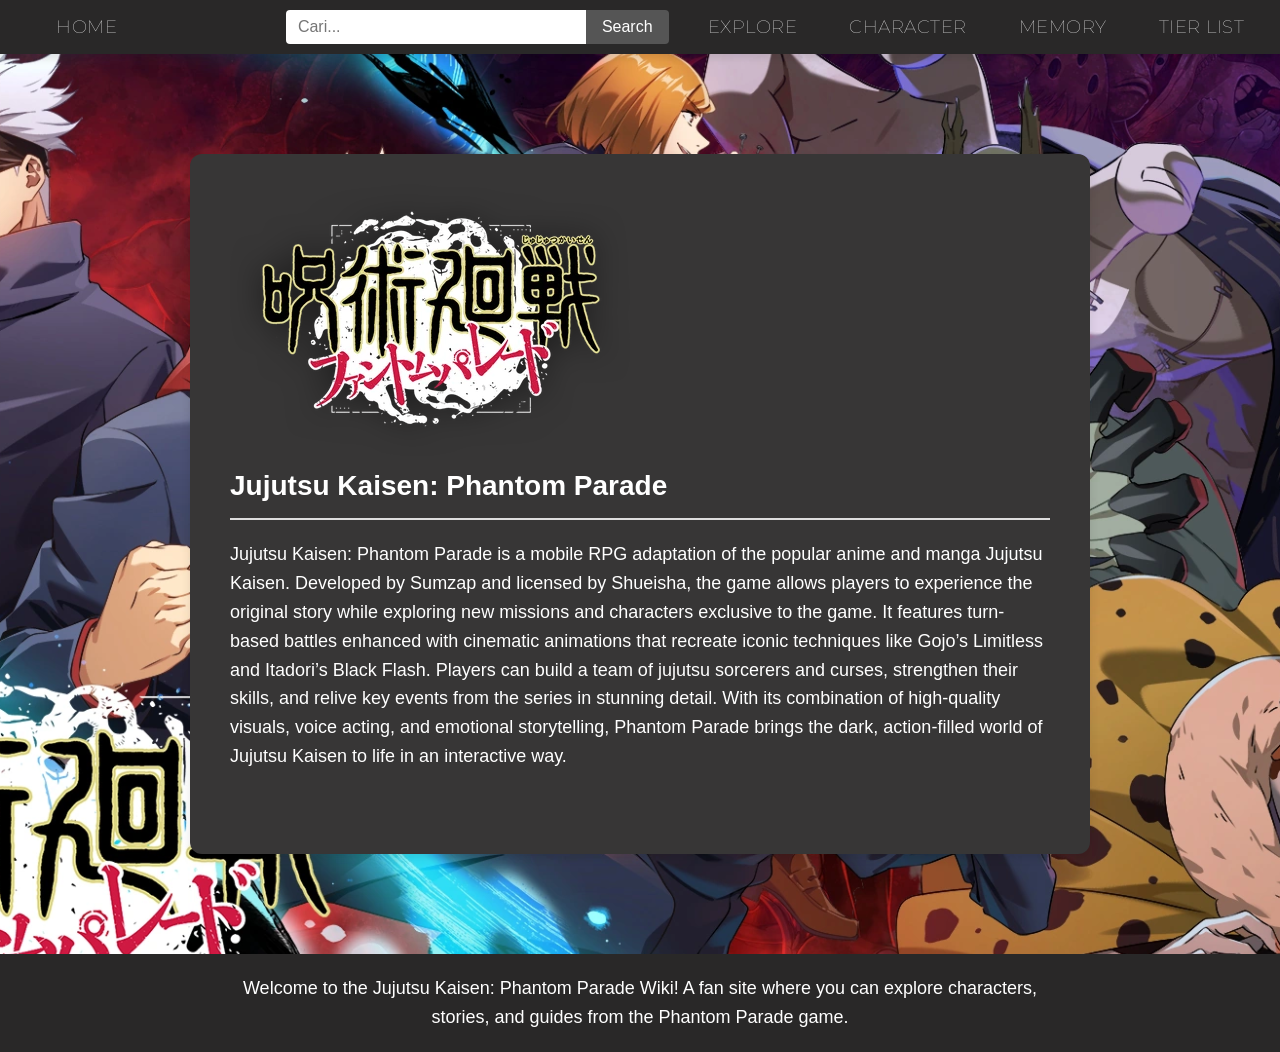
==== index.html @ 34af7470 "Initiate Project" ====
<!DOCTYPE html>
<html lang="id">
<head>
    <meta charset="UTF-8">
    <meta name="viewport" content="width=device-width, initial-scale=1.0">
    <title>Wiki_Game_JJK</title>
    <link rel="stylesheet" href="style.css">
</head>
<body>
 
  <nav class="navbar">
    <div class="navbar-left">
      <ul class="nav-left">
        <li><a href="index.html">HOME</a></li>
      </ul>
    </div>
    <div class="navbar-center">
      <form class="search-form">
        <input type="text" placeholder="Cari..." class="search-input">
        <button type="submit" class="search-button">Search</button>
      </form>
    </div>
    <ul class="nav-links">
      <li><a href="Explore.html">EXPLORE</a></li>
      <li><a href="Character.html">CHARACTER</a></li>
      <li><a href="Memory.html">MEMORY</a></li>
      <li><a href="Tier_List.html">TIER LIST</a></li>
    </ul>
  </nav>

<main class="content-container">
    <div class="content-box">
        <img src="LOGO_JJK.webp" alt="Logo" class="content-logo"> 
        <h1>Jujutsu Kaisen: Phantom Parade</h1>
        <p>Jujutsu Kaisen: Phantom Parade is a mobile RPG adaptation of the popular anime and manga Jujutsu Kaisen. Developed by Sumzap and licensed by Shueisha, the game allows players to experience the original story while exploring new missions and characters exclusive to the game. It features turn-based battles enhanced with cinematic animations that recreate iconic techniques like Gojo’s Limitless and Itadori’s Black Flash. Players can build a team of jujutsu sorcerers and curses, strengthen their skills, and relive key events from the series in stunning detail. With its combination of high-quality visuals, voice acting, and emotional storytelling, Phantom Parade brings the dark, action-filled world of Jujutsu Kaisen to life in an interactive way.</p>
        <p></p>
    </div>
</main>

<section class="solid-section">
    <p>Welcome to the Jujutsu Kaisen: Phantom Parade Wiki! A fan site where you can explore characters, stories, and guides from the Phantom Parade game.</p>
</section>
    </body>
    </html>
---- style.css ----
@import url('https://fonts.googleapis.com/css2?family=Montserrat:wght@700;800&display=swap');

body {
    background-image: url('BACKGROUND_JJK.jpeg');
    background-size: cover; 
    background-position: center;
    background-position: center 30px; 
    margin: 0;
    padding: 0;
}

* {
    margin: 0;
    padding: 0;
    box-sizing: border-box;
}

.navbar {
    display: flex;
    justify-content: space-between;
    align-items: center;
    background-color: #292828;
    padding: 10px 20px;
    box-shadow: 0 4px 8px rgba(0, 0, 0, 0.1); 
}

.navbar a {
    font-family: 'Montserrat', sans-serif;
    font-weight: 100;
    letter-spacing: 0.5px;
    text-transform: uppercase;
    color: white;
    text-decoration: none;
    font-size: 18px; 
    padding: 8px 16px;
    transition: background-color 0.3s;
}

.navbar-left {
    display: flex;
    align-items: center;
}


.navbar .logo a {
    color: white;
    text-decoration: none;
    font-size: 24px;
    font-weight: bold;
}

.nav-left {
    list-style: none;
    display: flex;
}

.nav-left li {
    margin-left: 20px;
}

.nav-left a {
    color: white;
    text-decoration: none;
    font-size: 18px;
    padding: 8px 16px;
    transition: background-color 0.3s;
}

.nav-left a:hover {
    background-color: #555;
    border-radius: 4px;
}


.navbar-center {
    flex: 1; 
    display: flex;
    justify-content: center;
    align-items: center;
}


.search-form {
    display: flex;
    align-items: center;
}

.search-input {
    padding: 8px 12px;
    border: none;
    border-radius: 4px 0 0 4px; 
    font-size: 16px;
    width: 300px;
}

.search-button {
    padding: 8px 16px;
    background-color: #555;
    color: white;
    border: none;
    border-radius: 0 4px 4px 0;
    font-size: 16px;
    cursor: pointer;
    transition: background-color 0.3s;
}

.search-button:hover {
    background-color: #777;
}

.search-form {
    margin-left: 150px;
}
.nav-links {
    list-style: none;
    display: flex;
}

.nav-links li {
    margin-left: 20px;
}

.nav-links a {
    color: white;
    text-decoration: none;
    font-size: 18px;
    padding: 8px 16px;
    transition: background-color 0.3s;
}

.nav-links a:hover {
    background-color: #555;
    border-radius: 4px;
}


.content-container {
    display: flex;
    justify-content: center;
    padding: 100px 20px;
    min-height: 100vh; 
}


.content-box {
    background-color: #373636;
    border-radius: 12px;
    box-shadow: 0 4px 10px rgba(0, 0, 0, 0.1);
    width: 80%;
    max-width: 900px; 
    padding: 30px 40px;
    font-family: 'Segoe UI', Tahoma, Geneva, Verdana, sans-serif;
    line-height: 1.6;
}


.content-box h1 {
    margin-bottom: 20px;
    font-size: 28px;
    color: #ffffff;
    border-bottom: 2px solid #ddd;
    padding-bottom: 10px;
}

.content-box p {
    font-size: 18px;
    color: #ffffff;
    margin-bottom: 16px;
}

.solid-section {
    background-color: #292828; 
    color: white;
    text-align: center;
    padding: 20px 20px;
    font-family: 'Segoe UI', Tahoma, Geneva, Verdana, sans-serif;
}

.solid-section p {
    max-width: 800px;
    margin: 0 auto;
    font-size: 18px;
    line-height: 1.6;
    }
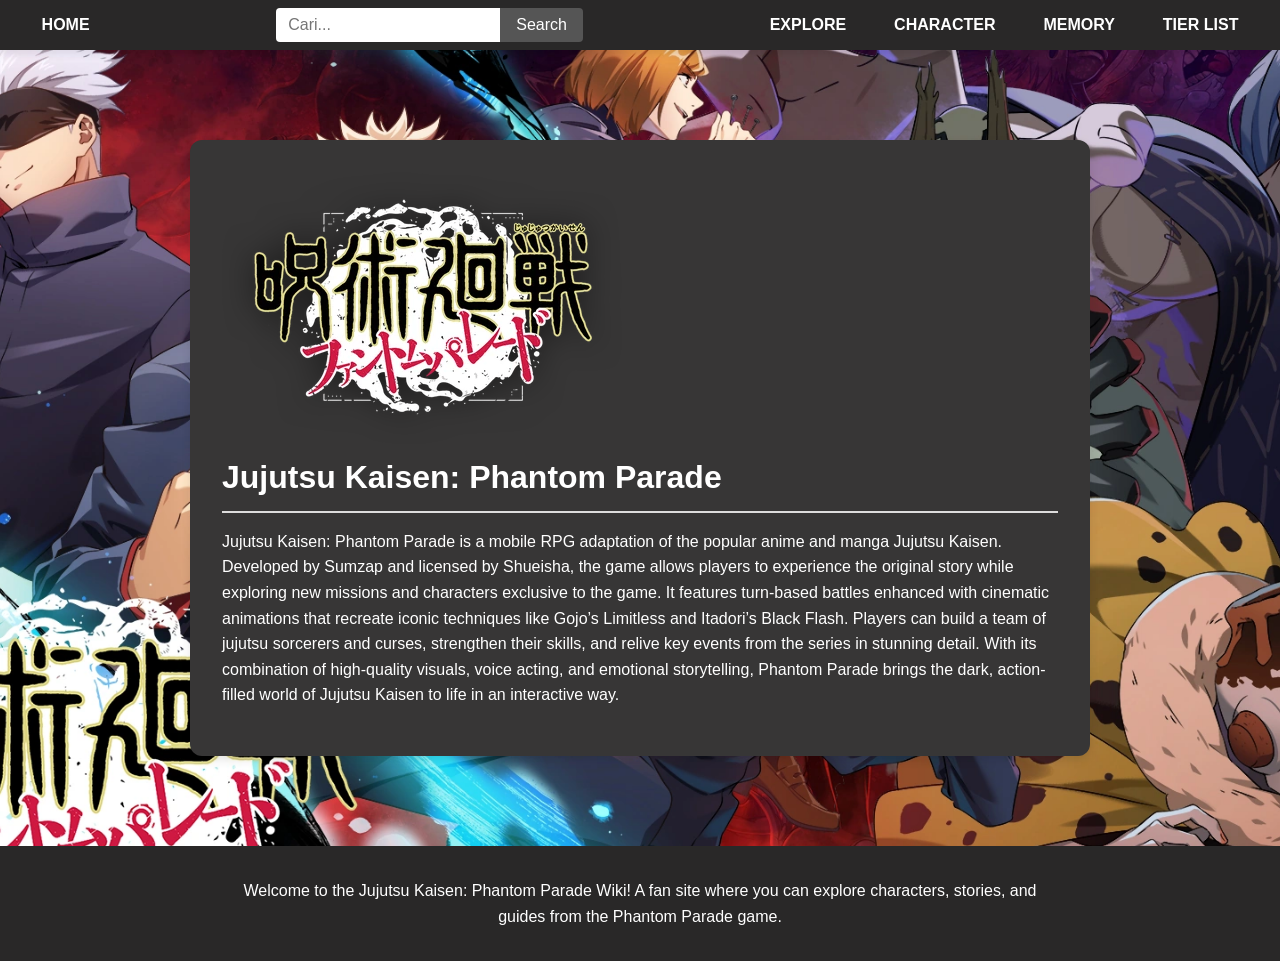
==== commit f16213fd: "Update css For zoom out zoom in" ====
--- a/index.html
+++ b/index.html
@@ -40,6 +40,7 @@
 <section class="solid-section">
     <p>Welcome to the Jujutsu Kaisen: Phantom Parade Wiki! A fan site where you can explore characters, stories, and guides from the Phantom Parade game.</p>
 </section>
+
     </body>
     </html>
 
--- a/style.css
+++ b/style.css
@@ -1,184 +1,166 @@
-@import url('https://fonts.googleapis.com/css2?family=Montserrat:wght@700;800&display=swap');
 
 body {
-    background-image: url('BACKGROUND_JJK.jpeg');
-    background-size: cover; 
-    background-position: center;
-    background-position: center 30px; 
-    margin: 0;
-    padding: 0;
-}
-
-* {
-    margin: 0;
-    padding: 0;
-    box-sizing: border-box;
-}
-
-.navbar {
-    display: flex;
-    justify-content: space-between;
-    align-items: center;
-    background-color: #292828;
-    padding: 10px 20px;
-    box-shadow: 0 4px 8px rgba(0, 0, 0, 0.1); 
-}
-
-.navbar a {
-    font-family: 'Montserrat', sans-serif;
-    font-weight: 100;
-    letter-spacing: 0.5px;
-    text-transform: uppercase;
-    color: white;
-    text-decoration: none;
-    font-size: 18px; 
-    padding: 8px 16px;
-    transition: background-color 0.3s;
-}
-
-.navbar-left {
-    display: flex;
-    align-items: center;
+  background-image: url('/BACKGROUND_JJK.jpeg');
+  background-size: cover;
+  background-position: center top;
+  margin: 0;
+  padding: 0;
+  font-family: 'Segoe UI', Tahoma, Geneva, Verdana, sans-serif;
+  line-height: 1.6;
+  color: #ffffff;
 }
 
 
-.navbar .logo a {
-    color: white;
-    text-decoration: none;
-    font-size: 24px;
-    font-weight: bold;
-}
-
-.nav-left {
-    list-style: none;
-    display: flex;
-}
-
-.nav-left li {
-    margin-left: 20px;
-}
-
-.nav-left a {
-    color: white;
-    text-decoration: none;
-    font-size: 18px;
-    padding: 8px 16px;
-    transition: background-color 0.3s;
-}
-
-.nav-left a:hover {
-    background-color: #555;
-    border-radius: 4px;
+* {
+  margin: 0;
+  padding: 0;
+  box-sizing: border-box;
 }
 
 
-.navbar-center {
-    flex: 1; 
-    display: flex;
-    justify-content: center;
-    align-items: center;
+.navbar {
+  display: flex;
+  flex-wrap: wrap;
+  justify-content: space-between;
+  align-items: center;
+  background-color: #292828;
+  padding: 0rem 2%;
+  box-shadow: 0 4px 8px rgba(0, 0, 0, 0.1);
+}
+
+.navbar-left, .navbar-center, .nav-links {
+  display: flex;
+  align-items: center;
+  flex-wrap: wrap;
+}
+
+.navbar .logo a {
+  color: white;
+  text-decoration: none;
+  font-size: 1.5rem;
+  font-weight: bold;
+}
+
+.nav-left, .nav-links {
+  list-style: none;
+  display: flex;
+  gap: 1rem;
+}
+
+.nav-left a, .nav-links a {
+  font-family: 'Montserrat', sans-serif;
+  font-weight: 700;
+  text-transform: uppercase;
+  color: white;
+  text-decoration: none;
+  font-size: 1rem;
+  padding: 0.5rem 1rem;
+  transition: background-color 0.3s;
+}
+
+.nav-left a:hover, .nav-links a:hover {
+  background-color: #555;
+  border-radius: 4px;
 }
 
 
 .search-form {
-    display: flex;
-    align-items: center;
+  display: flex;
+  flex: 1 1 300px;
+  max-width: 400px;
+  gap: 0;
+  margin: 0.5rem 0;
 }
 
 .search-input {
-    padding: 8px 12px;
-    border: none;
-    border-radius: 4px 0 0 4px; 
-    font-size: 16px;
-    width: 300px;
+  flex: 1;
+  padding: 0.5rem 0.75rem;
+  border: none;
+  border-radius: 4px 0 0 4px;
+  font-size: 1rem;
 }
 
 .search-button {
-    padding: 8px 16px;
-    background-color: #555;
-    color: white;
-    border: none;
-    border-radius: 0 4px 4px 0;
-    font-size: 16px;
-    cursor: pointer;
-    transition: background-color 0.3s;
+  padding: 0.5rem 1rem;
+  background-color: #555;
+  color: white;
+  border: none;
+  border-radius: 0 4px 4px 0;
+  font-size: 1rem;
+  cursor: pointer;
+  transition: background-color 0.3s;
 }
 
 .search-button:hover {
-    background-color: #777;
-}
-
-.search-form {
-    margin-left: 150px;
-}
-.nav-links {
-    list-style: none;
-    display: flex;
-}
-
-.nav-links li {
-    margin-left: 20px;
-}
-
-.nav-links a {
-    color: white;
-    text-decoration: none;
-    font-size: 18px;
-    padding: 8px 16px;
-    transition: background-color 0.3s;
-}
-
-.nav-links a:hover {
-    background-color: #555;
-    border-radius: 4px;
+  background-color: #777;
 }
 
 
 .content-container {
-    display: flex;
-    justify-content: center;
-    padding: 100px 20px;
-    min-height: 100vh; 
+  display: flex;
+  justify-content: center;
+  padding: 10vh 2%;
+  min-height: 80vh;
+}
+
+.content-box {
+  background-color: #373636;
+  border-radius: 12px;
+  box-shadow: 0 4px 10px rgba(0, 0, 0, 0.1);
+  width: 90%;
+  max-width: 900px;
+  padding: 2rem;
+}
+
+.content-box h1 {
+  margin-bottom: 1rem;
+  font-size: 2rem;
+  border-bottom: 2px solid #ddd;
+  padding-bottom: 0.5rem;
+}
+
+.content-box p {
+  font-size: 1rem;
+  margin-bottom: 1rem;
+}
+.solid-section {
+  background-color: #292828;
+  color: white;
+  text-align: center;
+  padding: 2rem 2%;
+}
+
+.solid-section p {
+  max-width: 800px;
+  margin: 0 auto;
+  font-size: 1rem;
+  line-height: 1.6;
 }
 
 
-.content-box {
-    background-color: #373636;
-    border-radius: 12px;
-    box-shadow: 0 4px 10px rgba(0, 0, 0, 0.1);
-    width: 80%;
-    max-width: 900px; 
-    padding: 30px 40px;
-    font-family: 'Segoe UI', Tahoma, Geneva, Verdana, sans-serif;
-    line-height: 1.6;
+@media (max-width: 1024px) {
+  .content-box h1 { font-size: 1.75rem; }
+  .content-box p, .solid-section p { font-size: 0.95rem; }
 }
 
-
-.content-box h1 {
-    margin-bottom: 20px;
-    font-size: 28px;
-    color: #ffffff;
-    border-bottom: 2px solid #ddd;
-    padding-bottom: 10px;
+@media (max-width: 768px) {
+  .navbar {
+    flex-direction: column;
+    align-items: flex-start;
+  }
+  .navbar-center {
+    justify-content: flex-start;
+    width: 100%;
+  }
+  .search-form {
+    width: 100%;
+    margin: 0.5rem 0;
+  }
+  .nav-left, .nav-links {
+    flex-direction: column;
+    width: 100%;
+    gap: 0.5rem;
+  }
+  .content-box h1 { font-size: 1.5rem; }
+  .content-box p, .solid-section p { font-size: 0.9rem; }
 }
-
-.content-box p {
-    font-size: 18px;
-    color: #ffffff;
-    margin-bottom: 16px;
-}
-
-.solid-section {
-    background-color: #292828; 
-    color: white;
-    text-align: center;
-    padding: 20px 20px;
-    font-family: 'Segoe UI', Tahoma, Geneva, Verdana, sans-serif;
-}
-
-.solid-section p {
-    max-width: 800px;
-    margin: 0 auto;
-    font-size: 18px;
-    line-height: 1.6;
-    }
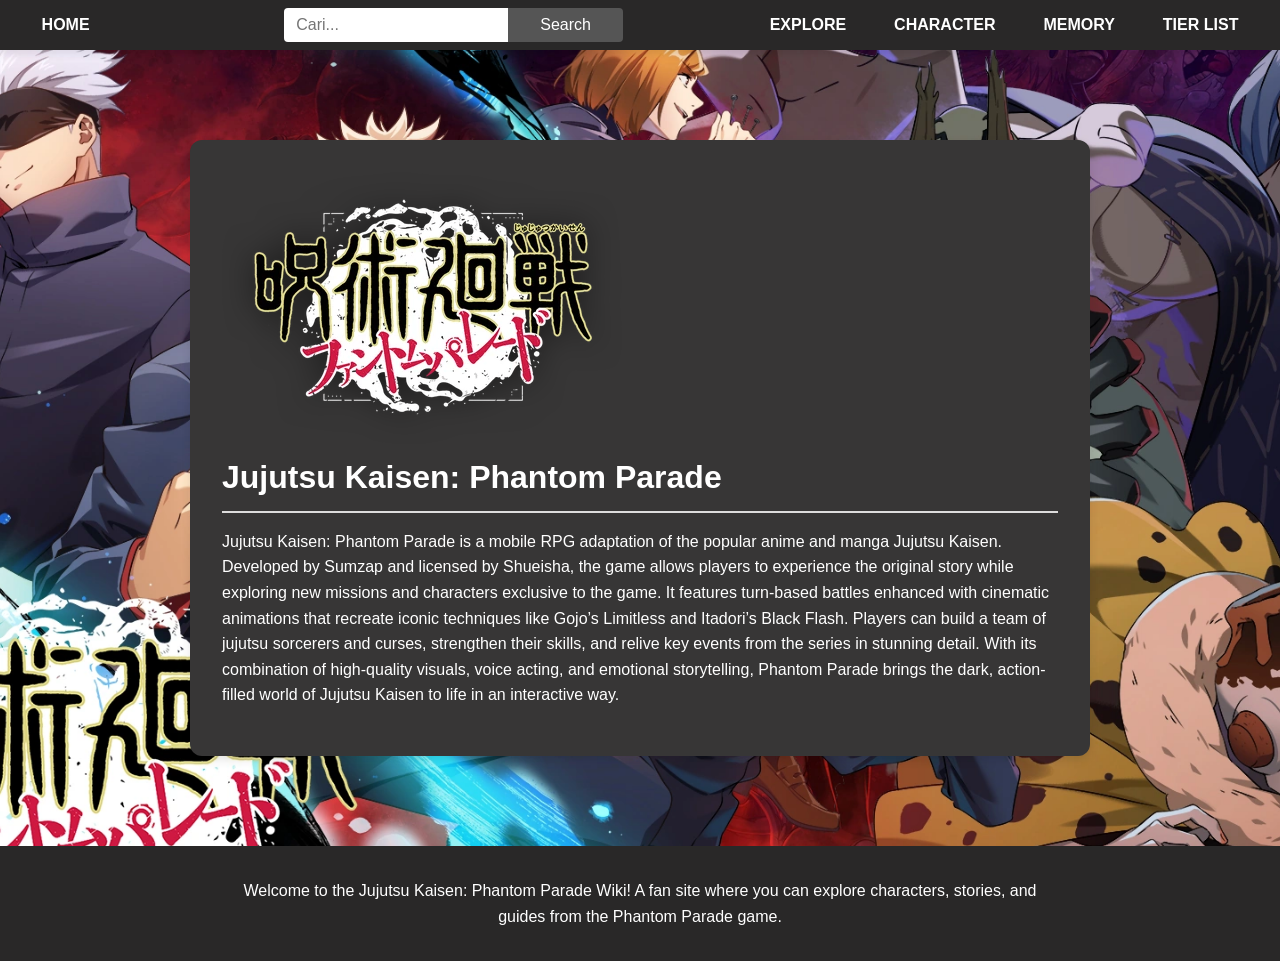
==== commit 83533d48: "Update index.html" ====
--- a/index.html
+++ b/index.html
@@ -1,3 +1,4 @@
+
 <!DOCTYPE html>
 <html lang="id">
 <head>
@@ -30,7 +31,9 @@
 
 <main class="content-container">
     <div class="content-box">
-        <img src="LOGO_JJK.webp" alt="Logo" class="content-logo"> 
+        <div class="content-logo">
+        <img src="LOGO_JJK.webp" alt="Logo">
+        </div>
         <h1>Jujutsu Kaisen: Phantom Parade</h1>
         <p>Jujutsu Kaisen: Phantom Parade is a mobile RPG adaptation of the popular anime and manga Jujutsu Kaisen. Developed by Sumzap and licensed by Shueisha, the game allows players to experience the original story while exploring new missions and characters exclusive to the game. It features turn-based battles enhanced with cinematic animations that recreate iconic techniques like Gojo’s Limitless and Itadori’s Black Flash. Players can build a team of jujutsu sorcerers and curses, strengthen their skills, and relive key events from the series in stunning detail. With its combination of high-quality visuals, voice acting, and emotional storytelling, Phantom Parade brings the dark, action-filled world of Jujutsu Kaisen to life in an interactive way.</p>
         <p></p>
@@ -43,4 +46,3 @@
 
     </body>
     </html>
-
--- a/style.css
+++ b/style.css
@@ -28,12 +28,19 @@
   box-shadow: 0 4px 8px rgba(0, 0, 0, 0.1);
 }
 
-.navbar-left, .navbar-center, .nav-links {
+.navbar-left, .nav-links {
   display: flex;
   align-items: center;
   flex-wrap: wrap;
 }
 
+.navbar-center {
+    display: flex;
+    align-items: center;
+    flex-wrap: wrap;
+    justify-content: flex-start;
+    margin-left: 3rem; 
+}
 .navbar .logo a {
   color: white;
   text-decoration: none;
@@ -67,9 +74,9 @@
 .search-form {
   display: flex;
   flex: 1 1 300px;
-  max-width: 400px;
+  max-width: 400px;     
   gap: 0;
-  margin: 0.5rem 0;
+  margin: 0.5rem ;
 }
 
 .search-input {
@@ -81,7 +88,7 @@
 }
 
 .search-button {
-  padding: 0.5rem 1rem;
+  padding: 0.5rem 2rem;
   background-color: #555;
   color: white;
   border: none;
